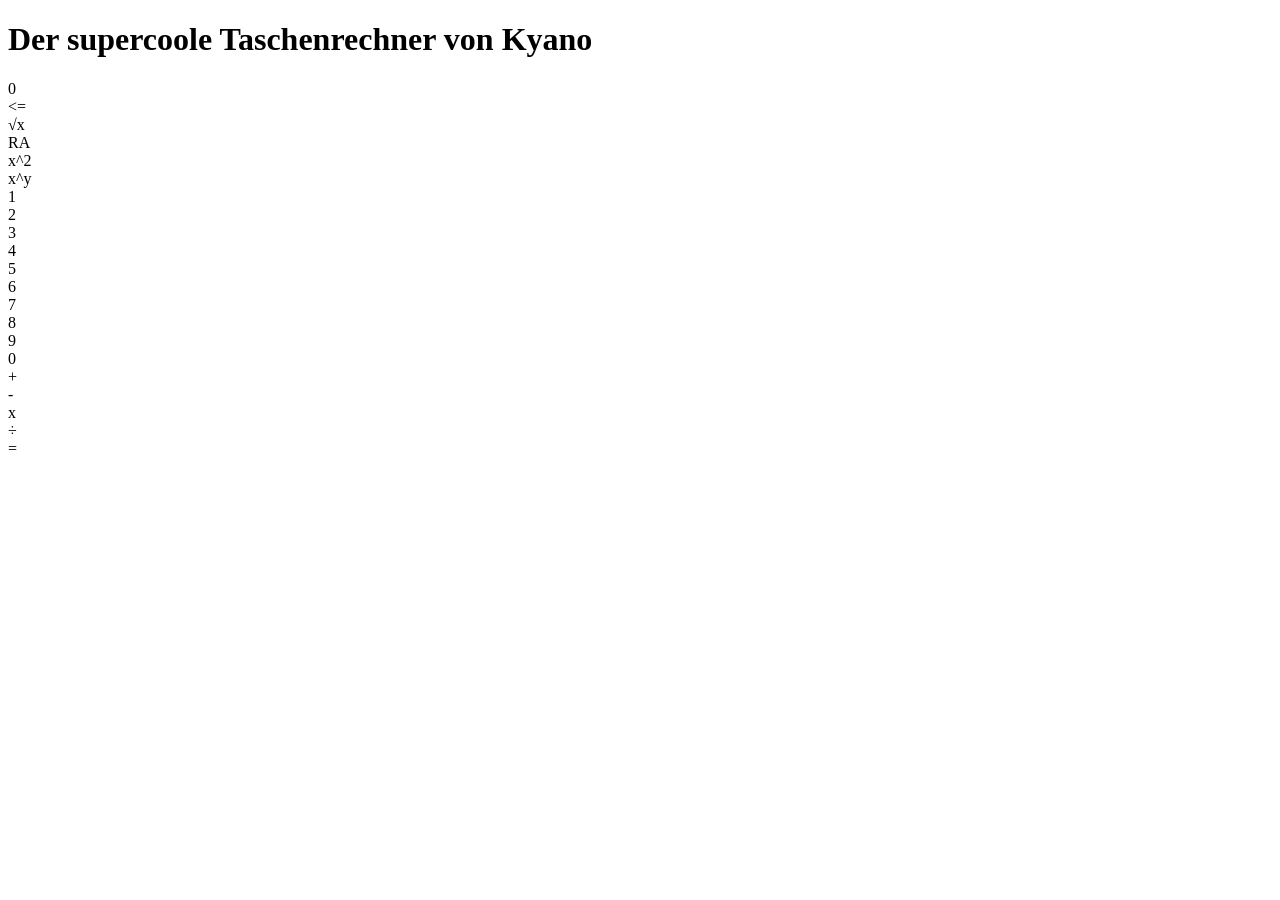
==== index.html @ 5cea0c5d "Fix CSS file reference in index.html" ====
<!doctype html>
<!-- Dokumenttyp als HTML5 deklarieren -->
<html lang="de">
  <!--Sprache auf Deutsch setzen-->
  <head>
    <meta charset="UTF-8" />
    <!--Sonderzeichen korrekt darstellen-->
    <meta name="viewport" content="width=device-width, initial-scale=1.0" />
    <!-- Responsives Design ermöglichen für Geräte -->
    <title>Taschenrechnerprojekt</title>
    <!-- Titel der Webseite -->
    <link rel="stylesheet" href="style.css" />
    <!-- Verknüpfung mit der CSS-Datei für das Design -->
  </head>

  <body>
    <!-- Hauptinhalt der Webseite -->
    <h1>Der supercoole Taschenrechner von Kyano</h1>

    <div class="box">
      <div class="display" id="display">0</div>

      <div class="rechner-unten">
        <div class="Zusatzknöpfe">
          <div class="löschknopf">&lt;=</div>
          <!--&lt weil < wird für tags benutzt-->

          <div class="wurzelknopf">√x</div>
          <div class="resetknopf">RA</div>
          <div class="quadratknopf">x^2</div>
          <div class="potenzknopf">x^y</div>
        </div>

        <div class="zahlen-und-operatoren">
          <div class="zahlenbox">
            <div class="zahlenknöpfe eins">1</div>
            <div class="zahlenknöpfe zwei">2</div>
            <div class="zahlenknöpfe drü">3</div>
            <div class="zahlenknöpfe vier">4</div>
            <div class="zahlenknöpfe füf">5</div>
            <div class="zahlenknöpfe sechs">6</div>
            <div class="zahlenknöpfe sieben">7</div>
            <div class="zahlenknöpfe acht">8</div>
            <div class="zahlenknöpfe nün">9</div>
            <div class="zahlenknöpfe null">0</div>
          </div>

          <div class="rechenoperator">
            <div class="rechenoperatorenknöpfe plus">+</div>
            <div class="rechenoperatorenknöpfe minus">-</div>
            <div class="rechenoperatorenknöpfe mal">x</div>
            <div class="rechenoperatorenknöpfe durch">÷</div>
          </div>
        </div>

        <div class="resultatknopf">=</div>
      </div>
    </div>

    <script src="Funktionen.js"></script>
  </body>
</html>
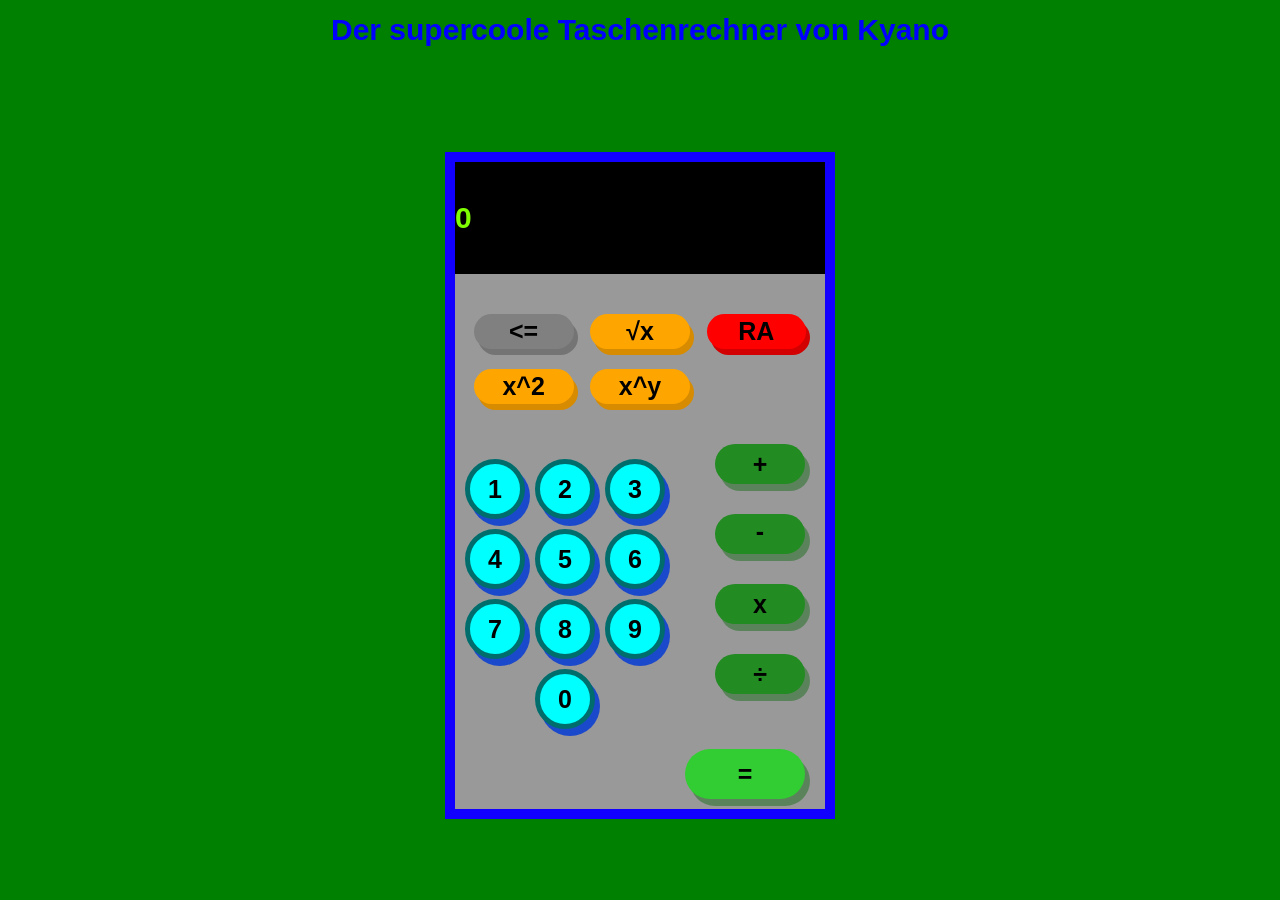
==== commit 48282b40: "Hallo ich bin Kyanooo" ====
--- a/index.html
+++ b/index.html
@@ -1,7 +1,7 @@
 <!doctype html>
 <!-- Dokumenttyp als HTML5 deklarieren -->
 <html lang="de">
-  <!--Sprache auf Deutsch setzen-->
+  <!--Sprache auf Albanisch setzen-->
   <head>
     <meta charset="UTF-8" />
     <!--Sonderzeichen korrekt darstellen-->
--- a/style.css
+++ b/style.css
@@ -0,0 +1,191 @@
+.box,
+.box * {
+  user-select: none; /* Verhindert das Markieren von Text und Elementen in der Box */
+  caret-color: transparent;
+}
+
+body {
+  background-color: green;
+  display: flex;
+  justify-content: center;
+  align-items: center;
+  flex-direction: column;
+  font-size: 25px;
+  font-weight: bold; /* Fettgedruckt */
+  font-family: Arial, Helvetica, sans-serif; /*Schriftart*/
+  cursor: default; /* Standard-Cursor */
+}
+.box {
+  width: 390px; /* Breite der Box */
+  min-height: 500px; /* Mindesthöhe der Box */
+  border: 10px solid rgb(17, 0, 255); /* Darbe + Breite vom Rand */
+  background-color: rgb(153, 153, 153); /* Graue Füllung*/
+  box-sizing: border-box; /* Border wird in Grösse miteinbezogen */
+  padding: 0;
+  display: flex;
+  flex-direction: column;
+  margin-top: 100px;
+}
+.zahlenknöpfe {
+  width: 50px;
+  height: 50px;
+  background-color: aqua;
+  border: 5px solid rgb(0, 109, 109);
+  display: flex;
+  align-items: center;
+  justify-content: center;
+  color: rgb(0, 0, 0);
+  cursor: pointer;
+  border-radius: 50px; /* Runde Knöpfe */
+  box-shadow: 5px 7px 0px rgba(0, 57, 214, 0.822);
+}
+
+.zahlenknöpfe:hover {
+  filter: brightness(0.5);
+  cursor: pointer;
+}
+.display {
+  width: 100%;
+  height: 112px;
+  background-color: #000;
+  color: chartreuse;
+  font-size: larger;
+  display: flex;
+  align-items: center;
+  box-sizing: border-box; /* Padding wird in Grösse miteinbezogen */
+  user-select: none; /* Verhindert das Markieren des Textes im Display */
+  caret-color: transparent; /* Versteckt den Cursor im Display */
+}
+.zahlen-und-operatoren {
+  margin-top: 20px;
+  display: flex;
+  gap: 20px; /* Abstand zwischen Zahlen und Operatoren */
+  align-items: flex-start;
+  width: 100%;
+  flex: 1; /* Zahlen und Operatoren nehmen den verfügbaren Platz ein */
+  margin-top: auto; /* Zahlen und Operatoren werden am unteren Rand der Box ausgerichtet */
+}
+.zahlenbox {
+  display: grid;
+  grid-template-columns: repeat(3, 1fr); /* 3 Spalten mit gleicher Breite */
+  gap: 10px; /* Abstand zwischen den Knöpfen */
+  width: fit-content; /* Breite passt sich dem Inhalt an */
+  margin-top: 35px;
+}
+.null {
+  grid-column: 2; /* Null in der Mitte der unteren Reihe */
+  grid-row: 4; /* Null in der 4. Zeile */
+}
+
+.rechenoperatorenknöpfe {
+  width: 90px;
+  height: 40px;
+  color: #000;
+  background-color: forestgreen;
+  margin-top: 10px;
+  margin-bottom: 10px;
+  border-radius: 50px;
+  box-shadow: 5px 7px 0px rgba(0, 100, 0, 0.404);
+}
+
+.rechenoperatorenknöpfe:hover {
+  filter: brightness(0.5);
+  cursor: pointer;
+}
+.rechenoperator {
+  display: flex;
+  flex-direction: column;
+  gap: 10px;
+  margin-top: 10px;
+  height: 100%;
+  width: 90px;
+  cursor: pointer;
+  margin-left: auto; /* Rechenoperatoren werden am rechten Rand der Box ausgerichtet */
+  margin-right: 10px;
+}
+.rechenoperator > div {
+  /* Alle Rechenoperatorenknöpfe */
+  display: flex;
+  align-items: center;
+  justify-content: center;
+  font-size: 25px;
+  font-weight: bold;
+}
+h1 {
+  margin-top: 5px;
+  margin-bottom: 5px;
+  font-size: larger;
+  color: blue;
+}
+.Zusatzknöpfe {
+  display: flex;
+  flex-wrap: wrap;
+  column-gap: 5%;
+  row-gap: 20px;
+  width: 95%;
+  margin: auto;
+  margin-top: 20px;
+}
+.Zusatzknöpfe > div {
+  display: flex;
+  width: 30%;
+  height: 35px;
+  align-items: center;
+  justify-content: center;
+  border-radius: 250px;
+}
+.Zusatzknöpfe > div:hover {
+  filter: brightness(0.5);
+  cursor: pointer;
+}
+.löschknopf {
+  box-shadow: 4px 6px 0px rgb(116 116 116);
+  background-color: gray;
+}
+.resetknopf {
+  box-shadow: 4px 6px 0px #d20000;
+  background-color: red;
+}
+.quadratknopf {
+  box-shadow: 4px 6px 0px rgb(214 139 0);
+  background-color: orange;
+}
+.potenzknopf {
+  box-shadow: 4px 6px 0px rgb(214 139 0);
+  background-color: orange;
+}
+.wurzelknopf {
+  box-shadow: 4px 6px 0px rgb(214 139 0);
+  background-color: orange;
+}
+.resultatknopf {
+  width: 120px;
+  height: 50px;
+  background-color: limegreen;
+  margin-top: 0;
+  margin-bottom: 5px;
+  align-self: flex-end;
+  margin-right: 10px;
+  display: flex;
+  align-items: center;
+  justify-content: center;
+  border-radius: 50px;
+  box-shadow: 5px 7px 0px rgba(0, 100, 0, 0.404);
+}
+.resultatknopf:hover {
+  filter: brightness(0.9);
+  cursor: pointer;
+}
+.rechner-unten {
+  width: 100%;
+  display: flex;
+  flex-direction: column;
+  gap: 20px;
+  flex: 1;
+  padding: 20px 10px 5px;
+  box-sizing: border-box;
+}
+div.rechenoperatorenknöpfe.minus {
+  height: 35px;
+  padding-bottom: 5px;
+}
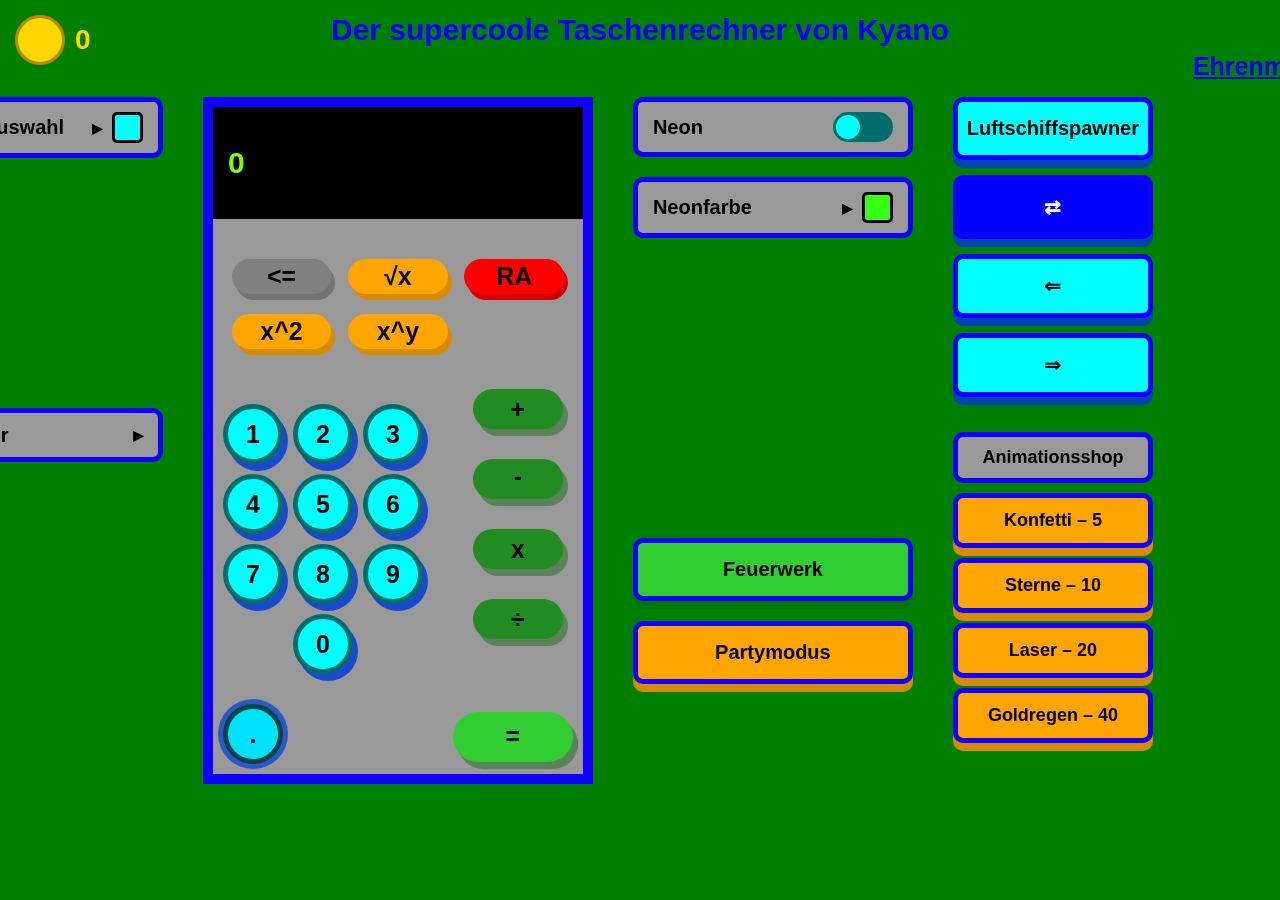
==== commit c9c1bb73: "Add files via upload" ====
--- a/index.html
+++ b/index.html
@@ -1,7 +1,7 @@
 <!doctype html>
 <!-- Dokumenttyp als HTML5 deklarieren -->
 <html lang="de">
-  <!--Sprache auf Albanisch setzen-->
+  <!--Sprache auf Deutsch setzen-->
   <head>
     <meta charset="UTF-8" />
     <!--Sonderzeichen korrekt darstellen-->
@@ -14,47 +14,183 @@
   </head>
 
   <body>
+    <div class="Münzanzeige">
+      <div class="Münze"></div>
+      <span id="Münzzahl">0</span>
+    </div>
     <!-- Hauptinhalt der Webseite -->
     <h1>Der supercoole Taschenrechner von Kyano</h1>
 
-    <div class="box">
-      <div class="display" id="display">0</div>
-
-      <div class="rechner-unten">
-        <div class="Zusatzknöpfe">
-          <div class="löschknopf">&lt;=</div>
-          <!--&lt weil < wird für tags benutzt-->
-
-          <div class="wurzelknopf">√x</div>
-          <div class="resetknopf">RA</div>
-          <div class="quadratknopf">x^2</div>
-          <div class="potenzknopf">x^y</div>
-        </div>
-
-        <div class="zahlen-und-operatoren">
-          <div class="zahlenbox">
-            <div class="zahlenknöpfe eins">1</div>
-            <div class="zahlenknöpfe zwei">2</div>
-            <div class="zahlenknöpfe drü">3</div>
-            <div class="zahlenknöpfe vier">4</div>
-            <div class="zahlenknöpfe füf">5</div>
-            <div class="zahlenknöpfe sechs">6</div>
-            <div class="zahlenknöpfe sieben">7</div>
-            <div class="zahlenknöpfe acht">8</div>
-            <div class="zahlenknöpfe nün">9</div>
-            <div class="zahlenknöpfe null">0</div>
+    <!-- Umgebung: Farbauswahl links, Rechner rechts -->
+    <div class="Umgebung">
+      <div class="Linkespalte">
+        <div class="Farbauswahl" id="Farbauswahl">
+          <div class="Farbauswahlkopf" id="Farbauswahlkopf">
+            <span>Kontrastauswahl</span>
+            <!-- span ist ein Textbehälter ohne eigene Darstellung, nur zum Gruppieren -->
+            <span class="Pfeil" id="Pfeil">▸</span>
+            <span class="Farbkästchen" id="Kopffarbkästchen"></span>
           </div>
 
-          <div class="rechenoperator">
-            <div class="rechenoperatorenknöpfe plus">+</div>
-            <div class="rechenoperatorenknöpfe minus">-</div>
-            <div class="rechenoperatorenknöpfe mal">x</div>
-            <div class="rechenoperatorenknöpfe durch">÷</div>
+          <div class="Farbauswahlliste" id="Farbauswahlliste">
+            <!-- data-schema speichert den Namen des Schemas direkt am Element, damit JS ihn auslesen kann -->
+            <div class="Farboption" data-schema="Standard">
+              <span>Standard</span>
+              <span class="Farbkästchen"></span>
+            </div>
+            <div class="Farboption" data-schema="Krautgarten">
+              <span>Krautgarten</span>
+              <span class="Farbkästchen"></span>
+            </div>
+            <div class="Farboption" data-schema="Herbstlaub">
+              <span>Herbstlaub</span>
+              <span class="Farbkästchen"></span>
+            </div>
+            <div class="Farboption" data-schema="Lorentpalette">
+              <span>Lorentpalette</span>
+              <span class="Farbkästchen"></span>
+            </div>
           </div>
         </div>
 
-        <div class="resultatknopf">=</div>
+        <div class="Umrechner" id="Umrechner">
+          <div class="Umrechnerkopf" id="Umrechnerkopf">
+            <span>Umrechner</span>
+            <span class="Pfeil" id="Umrechnerpfeil">▸</span>
+          </div>
+
+          <div class="Umrechnerliste" id="Umrechnerliste">
+            <!-- data-einheit ist das Kürzel, mit dem JS die Einheit erkennt -->
+            <div class="Einheit" data-einheit="in">Inch</div>
+            <div class="Einheit" data-einheit="cm">Zentimeter</div>
+            <div class="Einheit" data-einheit="ft">Feet</div>
+            <div class="Einheit" data-einheit="m">Meter</div>
+            <div class="Einheit" data-einheit="mi">Mile</div>
+            <div class="Einheit" data-einheit="km">Kilometer</div>
+            <div class="Einheit" data-einheit="oz">Ounce</div>
+            <div class="Einheit" data-einheit="g">Gramm</div>
+            <div class="Einheit" data-einheit="lb">Pound</div>
+            <div class="Einheit" data-einheit="kg">Kilogramm</div>
+            <div class="Umrechnenknopf" id="Umrechnenknopf">→</div>
+          </div>
+        </div>
       </div>
+
+      <div class="Box">
+        <div class="Display" id="Display">0</div>
+
+        <div class="Rechner-Zentrum">
+          <div class="Zusatzknöpfe">
+            <div class="Löschknopf">&lt;=</div>
+            <!--&lt weil < wird für tags benutzt-->
+
+            <div class="Wurzelknopf">√x</div>
+            <div class="Resetknopf">RA</div>
+            <div class="Quadratknopf">x^2</div>
+            <div class="Potenzknopf">x^y</div>
+          </div>
+
+          <div class="Zahlen-und-Operatoren">
+            <div class="Zahlenbox">
+              <div class="Zahlenknöpfe">1</div>
+              <div class="Zahlenknöpfe">2</div>
+              <div class="Zahlenknöpfe">3</div>
+              <div class="Zahlenknöpfe">4</div>
+              <div class="Zahlenknöpfe">5</div>
+              <div class="Zahlenknöpfe">6</div>
+              <div class="Zahlenknöpfe">7</div>
+              <div class="Zahlenknöpfe">8</div>
+              <div class="Zahlenknöpfe">9</div>
+              <div class="Zahlenknöpfe null">0</div>
+            </div>
+
+            <div class="Rechenoperator">
+              <div class="Rechenoperatorenknöpfe plus">+</div>
+              <div class="Rechenoperatorenknöpfe minus">-</div>
+              <div class="Rechenoperatorenknöpfe mal">x</div>
+              <div class="Rechenoperatorenknöpfe durch">÷</div>
+            </div>
+          </div>
+        </div>
+
+        <div class="Rechner-unten">
+          <div class="Kommaknopf">.</div>
+          <div class="Resultatknopf">=</div>
+        </div>
+      </div>
+
+      <div class="Neonbereich">
+        <div class="Neonzeile">
+          <span>Neon</span>
+          <!-- label verbindet Text und Eingabefeld; ein Klick darauf schaltet die Checkbox -->
+          <label class="Schieberegler">
+            <!-- checkbox = Ankreuzfeld mit zwei Zuständen, hier unsichtbar und durch CSS ersetzt -->
+            <input type="checkbox" id="Neonschalter" />
+            <span class="Schiene"></span>
+          </label>
+        </div>
+
+        <div class="Neonauswahl" id="Neonauswahl">
+          <div class="Neonauswahlkopf" id="Neonauswahlkopf">
+            <span>Neonfarbe</span>
+            <span class="Pfeil" id="Neonpfeil">▸</span>
+            <span class="Farbkästchen" id="Neonkopffarbkästchen"></span>
+          </div>
+
+          <div class="Neonauswahlliste" id="Neonauswahlliste">
+            <div class="Neonoption" data-neonfarbe="Grün">
+              <span>Grün</span>
+              <span class="Farbkästchen"></span>
+            </div>
+            <div class="Neonoption" data-neonfarbe="Hellblau">
+              <span>Hellblau</span>
+              <span class="Farbkästchen"></span>
+            </div>
+            <div class="Neonoption" data-neonfarbe="Dunkelblau">
+              <span>Dunkelblau</span>
+              <span class="Farbkästchen"></span>
+            </div>
+            <div class="Neonoption" data-neonfarbe="Orange">
+              <span>Orange</span>
+              <span class="Farbkästchen"></span>
+            </div>
+            <div class="Neonoption" data-neonfarbe="Rot">
+              <span>Rot</span>
+              <span class="Farbkästchen"></span>
+            </div>
+          </div>
+        </div>
+        <div class="Feuerwerkknopf" id="Feuerwerkknopf">Feuerwerk</div>
+        <div class="Partyknopf" id="Partyknopf">Partymodus</div>
+      </div>
+
+      <div class="Luftschiffbereich">
+        <div class="Luftschiffknopf" id="Luftschiffknopf">
+          Luftschiffspawner
+        </div>
+        <!-- data-richtung legt fest, wohin das Luftschiff fliegt -->
+        <div class="Richtungsknopf Aktiv" data-richtung="zufall">⇄</div>
+        <div class="Richtungsknopf" data-richtung="links">⇐</div>
+        <div class="Richtungsknopf" data-richtung="rechts">⇒</div>
+
+        <div class="Shop">
+          <div class="Shopkopf">Animationsshop</div>
+          <!-- data-preis ist der Preis in Münzen -->
+          <div class="Shopeintrag" data-animation="Konfetti" data-preis="5">
+            Konfetti – 5
+          </div>
+          <div class="Shopeintrag" data-animation="Sterne" data-preis="10">
+            Sterne – 10
+          </div>
+          <div class="Shopeintrag" data-animation="Laser" data-preis="20">
+            Laser – 20
+          </div>
+          <div class="Shopeintrag" data-animation="Goldregen" data-preis="40">
+            Goldregen – 40
+          </div>
+        </div>
+      </div>
+      <div><a href="Ehrenmeldungen.html">Ehrenmeldungen</a></div>
     </div>
 
     <script src="Funktionen.js"></script>
--- a/style.css
+++ b/style.css
@@ -1,71 +1,158 @@
-.box,
-.box * {
+/* :root ist das oberste Element der Seite; hier definierte Variablen gelten überall */
+:root {
+  --Hintergrund: green;
+  --Boxrahmen: rgb(17, 0, 255);
+  --Boxfüllung: rgb(153, 153, 153);
+  --Zahlenknopf: aqua;
+  --Zahlenknopfrahmen: rgb(0, 109, 109);
+  --Zahlenknopfschatten: rgba(0, 57, 214, 0.822);
+  --Operatorknopf: forestgreen;
+  --Operatorknopfschatten: rgba(0, 100, 0, 0.404);
+  --Displayhintergrund: #000;
+  --Displayschrift: chartreuse;
+  --Titelschrift: blue;
+  --Knopfschrift: rgb(0, 0, 0);
+  --Löschknopf: gray;
+  --Löschknopfschatten: rgb(116 116 116);
+  --Resetknopf: red;
+  --Resetknopfschatten: #d20000;
+  --Zusatzknopf: orange;
+  --Zusatzknopfschatten: rgb(214 139 0);
+  --Resultatknopf: limegreen;
+  --Kommaknopf: rgb(0, 225, 255);
+  --Kommaknopfrahmen: rgb(0, 70, 70);
+  --Kommaknopfschatten: rgba(0, 59, 223, 0.705);
+  --Schiene: rgb(0, 109, 109);
+}
+
+/* [data-farbschema="Krautgarten"] greift, sobald das body-Element dieses Attribut trägt; die Variablen überschreiben dann die aus :root */
+body[data-farbschema="Krautgarten"] {
+  --Hintergrund: #967d69;
+  --Boxrahmen: #a8d4ad;
+  --Boxfüllung: #92b9bd;
+  --Zahlenknopf: #f2f79e;
+  --Zahlenknopfrahmen: #a8d4ad;
+  --Zahlenknopfschatten: #967d69;
+  --Operatorknopf: #e8ec67;
+  --Operatorknopfschatten: #967d69;
+  --Resultatknopf: #e8ec67;
+  --Kommaknopf: #f2f79e;
+  --Kommaknopfrahmen: #a8d4ad;
+  --Kommaknopfschatten: #967d69;
+  --Titelschrift: #f2f79e;
+  --Löschknopf: #967d69;
+  --Löschknopfschatten: #967d69;
+  --Resetknopf: #967d69;
+  --Resetknopfschatten: #967d69;
+  --Zusatzknopf: #a8d4ad;
+  --Zusatzknopfschatten: #967d69;
+  --Schiene: #a8d4ad;
+}
+
+body[data-farbschema="Herbstlaub"] {
+  --Hintergrund: #313715;
+  --Boxrahmen: #d16014;
+  --Boxfüllung: #939f5c;
+  --Zahlenknopf: #e2f9b8;
+  --Zahlenknopfrahmen: #939f5c;
+  --Zahlenknopfschatten: #313715;
+  --Operatorknopf: #bbce8a;
+  --Operatorknopfschatten: #313715;
+  --Resultatknopf: #bbce8a;
+  --Kommaknopf: #e2f9b8;
+  --Kommaknopfrahmen: #939f5c;
+  --Kommaknopfschatten: #313715;
+  --Titelschrift: #e2f9b8;
+  --Löschknopf: #313715;
+  --Löschknopfschatten: #313715;
+  --Resetknopf: #d16014;
+  --Resetknopfschatten: #313715;
+  --Zusatzknopf: #bbce8a;
+  --Zusatzknopfschatten: #313715;
+  --Schiene: #313715;
+}
+
+body[data-farbschema="Lorentpalette"] {
+  --Hintergrund: #7161ef;
+  --Boxrahmen: #957fef;
+  --Boxfüllung: #b79ced;
+  --Zahlenknopf: #efd9ce;
+  --Zahlenknopfrahmen: #957fef;
+  --Zahlenknopfschatten: #7161ef;
+  --Operatorknopf: #dec0f1;
+  --Operatorknopfschatten: #7161ef;
+  --Resultatknopf: #dec0f1;
+  --Kommaknopf: #efd9ce;
+  --Kommaknopfrahmen: #957fef;
+  --Kommaknopfschatten: #7161ef;
+  --Titelschrift: #efd9ce;
+  --Löschknopf: #939f5c;
+  --Löschknopfschatten: #313715;
+  --Resetknopf: #d16014;
+  --Resetknopfschatten: #313715;
+  --Zusatzknopf: #bbce8a;
+  --Zusatzknopfschatten: #313715;
+  --Schiene: #957fef;
+}
+
+.Box,
+.Box * {
   user-select: none; /* Verhindert das Markieren von Text und Elementen in der Box */
   caret-color: transparent;
 }
 
 body {
-  background-color: green;
+  background-color: var(--Hintergrund);
   display: flex;
   justify-content: center;
   align-items: center;
   flex-direction: column;
   font-size: 25px;
   font-weight: bold; /* Fettgedruckt */
-  font-family: Arial, Helvetica, sans-serif; /*Schriftart*/
+  font-family: Arial, Helvetica, sans-serif; /* Schriftart */
   cursor: default; /* Standard-Cursor */
 }
-.box {
+.Box {
   width: 390px; /* Breite der Box */
   min-height: 500px; /* Mindesthöhe der Box */
-  border: 10px solid rgb(17, 0, 255); /* Darbe + Breite vom Rand */
-  background-color: rgb(153, 153, 153); /* Graue Füllung*/
+  border: 10px solid var(--Boxrahmen); /* Farbe + Breite vom Rand */
+  background-color: var(--Boxfüllung); /* Füllung */
   box-sizing: border-box; /* Border wird in Grösse miteinbezogen */
-  padding: 0;
   display: flex;
   flex-direction: column;
-  margin-top: 100px;
-}
-.zahlenknöpfe {
+  margin-top: 45px;
+}
+.Zahlenknöpfe {
   width: 50px;
   height: 50px;
-  background-color: aqua;
-  border: 5px solid rgb(0, 109, 109);
-  display: flex;
-  align-items: center;
-  justify-content: center;
-  color: rgb(0, 0, 0);
-  cursor: pointer;
+  background-color: var(--Zahlenknopf);
+  border: 5px solid var(--Zahlenknopfrahmen);
+  display: flex;
+  align-items: center;
+  justify-content: center;
+  color: var(--Knopfschrift);
   border-radius: 50px; /* Runde Knöpfe */
-  box-shadow: 5px 7px 0px rgba(0, 57, 214, 0.822);
-}
-
-.zahlenknöpfe:hover {
-  filter: brightness(0.5);
-  cursor: pointer;
-}
-.display {
-  width: 100%;
+  box-shadow: 5px 7px 0px var(--Zahlenknopfschatten);
+}
+
+.Display {
   height: 112px;
-  background-color: #000;
-  color: chartreuse;
+  padding: 15px;
+  background-color: var(--Displayhintergrund);
+  color: var(--Displayschrift);
   font-size: larger;
   display: flex;
   align-items: center;
   box-sizing: border-box; /* Padding wird in Grösse miteinbezogen */
-  user-select: none; /* Verhindert das Markieren des Textes im Display */
-  caret-color: transparent; /* Versteckt den Cursor im Display */
-}
-.zahlen-und-operatoren {
-  margin-top: 20px;
+}
+.Zahlen-und-Operatoren {
   display: flex;
   gap: 20px; /* Abstand zwischen Zahlen und Operatoren */
   align-items: flex-start;
-  width: 100%;
   flex: 1; /* Zahlen und Operatoren nehmen den verfügbaren Platz ein */
   margin-top: auto; /* Zahlen und Operatoren werden am unteren Rand der Box ausgerichtet */
 }
-.zahlenbox {
+.Zahlenbox {
   display: grid;
   grid-template-columns: repeat(3, 1fr); /* 3 Spalten mit gleicher Breite */
   gap: 10px; /* Abstand zwischen den Knöpfen */
@@ -77,45 +164,37 @@
   grid-row: 4; /* Null in der 4. Zeile */
 }
 
-.rechenoperatorenknöpfe {
+.Rechenoperatorenknöpfe {
   width: 90px;
   height: 40px;
-  color: #000;
-  background-color: forestgreen;
+  color: var(--Knopfschrift);
+  background-color: var(--Operatorknopf);
   margin-top: 10px;
   margin-bottom: 10px;
   border-radius: 50px;
-  box-shadow: 5px 7px 0px rgba(0, 100, 0, 0.404);
-}
-
-.rechenoperatorenknöpfe:hover {
-  filter: brightness(0.5);
-  cursor: pointer;
-}
-.rechenoperator {
+  box-shadow: 5px 7px 0px var(--Operatorknopfschatten);
+  display: flex;
+  align-items: center;
+  justify-content: center;
+}
+
+.Rechenoperator {
   display: flex;
   flex-direction: column;
   gap: 10px;
   margin-top: 10px;
   height: 100%;
   width: 90px;
-  cursor: pointer;
   margin-left: auto; /* Rechenoperatoren werden am rechten Rand der Box ausgerichtet */
   margin-right: 10px;
 }
-.rechenoperator > div {
-  /* Alle Rechenoperatorenknöpfe */
-  display: flex;
-  align-items: center;
-  justify-content: center;
-  font-size: 25px;
-  font-weight: bold;
-}
+
 h1 {
   margin-top: 5px;
   margin-bottom: 5px;
   font-size: larger;
-  color: blue;
+  color: var(--Titelschrift);
+  user-select: none;
 }
 .Zusatzknöpfe {
   display: flex;
@@ -133,51 +212,55 @@
   align-items: center;
   justify-content: center;
   border-radius: 250px;
-}
-.Zusatzknöpfe > div:hover {
-  filter: brightness(0.5);
-  cursor: pointer;
-}
-.löschknopf {
-  box-shadow: 4px 6px 0px rgb(116 116 116);
-  background-color: gray;
-}
-.resetknopf {
-  box-shadow: 4px 6px 0px #d20000;
-  background-color: red;
-}
-.quadratknopf {
-  box-shadow: 4px 6px 0px rgb(214 139 0);
-  background-color: orange;
-}
-.potenzknopf {
-  box-shadow: 4px 6px 0px rgb(214 139 0);
-  background-color: orange;
-}
-.wurzelknopf {
-  box-shadow: 4px 6px 0px rgb(214 139 0);
-  background-color: orange;
-}
-.resultatknopf {
+  box-sizing: border-box;
+}
+
+.Löschknopf {
+  box-shadow: 4px 6px 0px var(--Löschknopfschatten);
+  background-color: var(--Löschknopf);
+}
+.Resetknopf {
+  box-shadow: 4px 6px 0px var(--Resetknopfschatten);
+  background-color: var(--Resetknopf);
+}
+
+.Quadratknopf,
+.Potenzknopf,
+.Wurzelknopf {
+  box-shadow: 4px 6px 0px var(--Zusatzknopfschatten);
+  background-color: var(--Zusatzknopf);
+}
+
+.Resultatknopf {
   width: 120px;
   height: 50px;
-  background-color: limegreen;
-  margin-top: 0;
+  background-color: var(--Resultatknopf);
   margin-bottom: 5px;
-  align-self: flex-end;
+  margin-left: auto; /* schiebt den Gleichknopf an den rechten Rand */
   margin-right: 10px;
   display: flex;
   align-items: center;
   justify-content: center;
   border-radius: 50px;
-  box-shadow: 5px 7px 0px rgba(0, 100, 0, 0.404);
-}
-.resultatknopf:hover {
-  filter: brightness(0.9);
-  cursor: pointer;
-}
-.rechner-unten {
-  width: 100%;
+  box-shadow: 5px 7px 0px var(--Operatorknopfschatten);
+}
+
+.Kommaknopf {
+  width: 50px;
+  height: 50px;
+  margin-bottom: 10px;
+  margin-left: 10px;
+  background-color: var(--Kommaknopf);
+  border: 5px solid var(--Kommaknopfrahmen);
+  display: flex;
+  align-items: center;
+  justify-content: center;
+  color: var(--Knopfschrift);
+  border-radius: 50px; /* Runde Knöpfe */
+  box-shadow: 0 0 0 5px var(--Kommaknopfschatten);
+}
+
+.Rechner-Zentrum {
   display: flex;
   flex-direction: column;
   gap: 20px;
@@ -185,7 +268,659 @@
   padding: 20px 10px 5px;
   box-sizing: border-box;
 }
-div.rechenoperatorenknöpfe.minus {
+
+.Rechner-unten {
+  margin-top: 25px;
+  display: flex;
+  align-items: center; /* Kommaknopf und Gleichknopf auf gleicher Höhe */
+}
+
+.minus {
   height: 35px;
   padding-bottom: 5px;
 }
+
+/* Hover-Verhalten für alle Knöpfe gemeinsam */
+.Zahlenknöpfe:hover,
+.Rechenoperatorenknöpfe:hover,
+.Zusatzknöpfe > div:hover,
+.Kommaknopf:hover,
+.Resultatknopf:hover {
+  filter: brightness(0.5); /* dunkelt den Knopf ab */
+  cursor: pointer;
+}
+
+.Umgebung {
+  display: flex;
+  align-items: flex-start; /* Dropdown oben ausrichten statt mittig */
+  gap: 40px; /* Abstand zwischen Dropdown und Rechner */
+  user-select: none;
+}
+
+.Farbauswahl {
+  width: 280px;
+  position: relative; /* macht dieses Element zum Bezugspunkt für die Liste darunter */
+  font-size: 20px;
+  user-select: none;
+}
+
+.Farbauswahlkopf {
+  display: flex;
+  align-items: center;
+  gap: 10px;
+  padding: 10px 15px;
+  background-color: var(--Boxfüllung);
+  border: 5px solid var(--Boxrahmen);
+  border-radius: 10px;
+  cursor: pointer;
+}
+
+.Pfeil {
+  margin-left: auto; /* schiebt den Pfeil nach rechts, Farbkästchen folgt dahinter */
+}
+
+.Farbkästchen {
+  width: 25px;
+  height: 25px;
+  border: 3px solid var(--Knopfschrift);
+  border-radius: 5px;
+}
+
+.Farbauswahlliste {
+  position: absolute; /* löst die Liste aus dem Textfluss, sie legt sich über den Inhalt darunter */
+  top: 100%; /* beginnt genau unterhalb des Kopfes */
+  width: 100%;
+  margin-top: -5px;
+  background-color: var(--Boxfüllung);
+  border: 5px solid var(--Boxrahmen);
+  border-radius: 10px;
+  box-sizing: border-box;
+  display: none; /* Liste ist zunächst unsichtbar, JS blendet sie ein */
+}
+
+.Farbauswahlliste.Offen {
+  display: block; /* zweite Klasse, die JS zusätzlich setzt, um die Liste zu zeigen */
+}
+
+.Farboption {
+  display: flex;
+  align-items: center;
+  gap: 10px;
+  padding: 10px 15px;
+  cursor: pointer;
+}
+
+.Farboption .Farbkästchen {
+  margin-left: auto;
+}
+
+.Farboption:hover {
+  filter: brightness(0.9);
+}
+
+.Farboption.Aktiv {
+  background-color: blue; /* markiert das gerade gewählte Schema */
+  color: white;
+}
+
+.Neonbereich {
+  margin-top: 45px; /* gleiche Höhe wie der Rechner */
+  width: 280px;
+  font-size: 20px;
+  user-select: none;
+}
+
+.Neonzeile {
+  display: flex;
+  align-items: center;
+  gap: 10px;
+  padding: 10px 15px;
+  background-color: var(--Boxfüllung);
+  border: 5px solid var(--Boxrahmen);
+  border-radius: 10px;
+}
+
+.Schieberegler {
+  margin-left: auto;
+  width: 60px;
+  height: 30px;
+  position: relative;
+  cursor: pointer;
+}
+
+.Schieberegler input {
+  display: none; /* die Checkbox selbst wird ausgeblendet, sichtbar ist nur die Schiene */
+}
+
+.Schiene {
+  position: absolute;
+  top: 0;
+  left: 0;
+  width: 100%;
+  height: 100%;
+  background-color: var(--Schiene);
+  border-radius: 30px;
+  transition: background-color 0.2s; /* transition lässt die Farbe weich wechseln statt zu springen, hier über 0.2 Sekunden */
+}
+
+/* ::before erzeugt ein zusätzliches Element im Inneren, hier der runde Knopf auf der Schiene */
+.Schiene::before {
+  content: ""; /* content ist Pflicht, damit ::before überhaupt erscheint; leer, weil nur die Form zählt */
+  position: absolute;
+  top: 3px;
+  left: 3px;
+  width: 24px;
+  height: 24px;
+  background-color: var(--Zahlenknopf);
+  border-radius: 50%;
+  transition: left 0.2s;
+}
+
+/* :checked greift, wenn die Checkbox angekreuzt ist; das + wählt das direkt folgende Geschwisterelement */
+.Schieberegler input:checked + .Schiene {
+  background-color: var(--Resultatknopf);
+}
+
+.Schieberegler input:checked + .Schiene::before {
+  left: 33px; /* schiebt den Knopf nach rechts */
+}
+
+.Neonauswahl {
+  margin-top: 20px; /* Abstand zur Neonzeile darüber */
+  position: relative;
+}
+
+.Neonauswahlkopf {
+  display: flex;
+  align-items: center;
+  gap: 10px;
+  padding: 10px 15px;
+  background-color: var(--Boxfüllung);
+  border: 5px solid var(--Boxrahmen);
+  border-radius: 10px;
+  cursor: pointer;
+}
+
+.Neonauswahlliste {
+  position: absolute;
+  top: 100%;
+  width: 100%;
+  margin-top: -5px;
+  background-color: var(--Boxfüllung);
+  border: 5px solid var(--Boxrahmen);
+  border-radius: 10px;
+  box-sizing: border-box;
+  display: none;
+}
+
+.Neonauswahlliste.Offen {
+  display: block;
+}
+
+.Neonoption {
+  display: flex;
+  align-items: center;
+  gap: 10px;
+  padding: 10px 15px;
+  cursor: pointer;
+}
+
+.Neonoption .Farbkästchen {
+  margin-left: auto;
+}
+
+.Neonoption:hover {
+  filter: brightness(0.9);
+}
+
+.Neonoption.Aktiv {
+  background-color: blue;
+  color: white;
+}
+
+/* [data-neon="true"] greift, sobald der Schalter an ist */
+body[data-neon="true"] .Zahlenknöpfe,
+body[data-neon="true"] .Rechenoperatorenknöpfe,
+body[data-neon="true"] .Zusatzknöpfe > div,
+body[data-neon="true"] .Kommaknopf,
+body[data-neon="true"] .Resultatknopf {
+  border: 3px solid var(--Neonfarbe); /* nur der Rand, der Schlagschatten der Knöpfe bleibt erhalten */
+}
+
+body[data-neon="true"] .Box {
+  border-color: var(--Neonfarbe);
+  box-shadow:
+    0 0 25px 5px var(--Neonfarbe),
+    inset 0 0 25px 5px var(--Neonfarbe); /* inset legt den Schatten nach innen statt nach aussen */
+}
+
+body[data-neon="true"] .Display {
+  box-shadow: inset 0 0 20px 3px var(--Neonfarbe);
+}
+
+body[data-neon="true"] .Farbauswahlkopf,
+body[data-neon="true"] .Farbauswahlliste,
+body[data-neon="true"] .Neonzeile,
+body[data-neon="true"] .Neonauswahlkopf,
+body[data-neon="true"] .Neonauswahlliste {
+  border-color: var(--Neonfarbe);
+  box-shadow: 0 0 15px 3px var(--Neonfarbe);
+}
+
+.Feuerwerkknopf {
+  margin-top: 300px;
+  padding: 15px;
+  background-color: var(--Resultatknopf);
+  color: var(--Knopfschrift);
+  border: 5px solid var(--Boxrahmen);
+  border-radius: 10px;
+  display: flex;
+  align-items: center;
+  justify-content: center;
+  cursor: pointer;
+  box-shadow: 0 8px 0 var(--Operatorknopfschatten); /* Schatten unten erzeugt die Tiefe des 3D-Knopfs */
+}
+
+.Feuerwerkknopf:hover {
+  filter: brightness(0.9);
+}
+
+/* :active greift, solange die Maustaste gedrückt ist */
+.Feuerwerkknopf:active {
+  transform: translateY(
+    6px
+  ); /* translateY verschiebt das Element senkrecht, hier 6px nach unten */
+  box-shadow: 0 2px 0 var(--Operatorknopfschatten); /* flacherer Schatten, der Knopf wirkt eingedrückt */
+}
+
+.Funke {
+  position: fixed; /* fixed positioniert am Fenster, nicht am Dokument, damit Scrollen nichts verschiebt */
+  width: 8px;
+  height: 8px;
+  border-radius: 50%;
+  pointer-events: none; /* Klicks gehen durch den Funken hindurch, er blockiert nichts */
+  z-index: 1000; /* z-index bestimmt die Stapelreihenfolge; hoher Wert = liegt über allem anderen */
+  animation: Funkenflug 1s ease-out forwards; /* animation spielt die unten definierte Bewegung ab: 1 Sekunde, zum Schluss abbremsend, Endzustand bleibt erhalten */
+}
+
+/* @keyframes beschreibt den Ablauf einer Animation von Anfang bis Ende */
+@keyframes Funkenflug {
+  from {
+    transform: translate(0, 0) scale(1); /* translate verschiebt waagrecht und senkrecht, scale ändert die Grösse */
+    opacity: 1; /* opacity ist die Sichtbarkeit: 1 voll sichtbar, 0 unsichtbar */
+  }
+  to {
+    transform: translate(var(--Flugx), var(--Flugy)) scale(0.3);
+    opacity: 0;
+  }
+}
+
+.Partyknopf {
+  margin-top: 20px;
+  padding: 15px;
+  background-color: var(--Zusatzknopf);
+  color: var(--Knopfschrift);
+  border: 5px solid var(--Boxrahmen);
+  border-radius: 10px;
+  display: flex;
+  align-items: center;
+  justify-content: center;
+  cursor: pointer;
+  box-shadow: 0 8px 0 var(--Zusatzknopfschatten);
+}
+
+.Partyknopf:hover {
+  filter: brightness(0.9);
+}
+
+.Partyknopf:active {
+  transform: translateY(6px);
+  box-shadow: 0 2px 0 var(--Zusatzknopfschatten);
+}
+
+/* Aktiv wird von JS gesetzt, solange der Partymodus läuft */
+.Partyknopf.Aktiv {
+  background-color: var(--Resetknopf);
+}
+
+.Umrechner {
+  margin-top: 250px;
+  width: 280px;
+  font-size: 20px;
+  position: relative;
+}
+
+.Umrechnerkopf {
+  display: flex;
+  align-items: center;
+  gap: 10px;
+  padding: 10px 15px;
+  background-color: var(--Boxfüllung);
+  border: 5px solid var(--Boxrahmen);
+  border-radius: 10px;
+  cursor: pointer;
+}
+
+.Umrechnerliste {
+  position: absolute;
+  top: 100%;
+  width: 100%;
+  margin-top: -5px;
+  padding: 10px;
+  background-color: var(--Boxfüllung);
+  border: 5px solid var(--Boxrahmen);
+  border-radius: 10px;
+  box-sizing: border-box;
+  display: none;
+  grid-template-columns: repeat(2, 1fr); /* zwei Spalten nebeneinander */
+  gap: 8px;
+}
+
+.Umrechnerliste.Offen {
+  display: grid;
+}
+
+.Einheit,
+.Umrechnenknopf {
+  padding: 8px;
+  font-size: 16px;
+  background-color: var(--Zahlenknopf);
+  color: var(--Knopfschrift);
+  border: 3px solid var(--Zahlenknopfrahmen);
+  border-radius: 10px;
+  display: flex;
+  align-items: center;
+  justify-content: center;
+  cursor: pointer;
+}
+
+.Einheit:hover,
+.Umrechnenknopf:hover {
+  filter: brightness(0.9);
+}
+
+/* Gewählt markiert die aktuell angeklickte Einheit */
+.Einheit.Gewählt {
+  background-color: blue;
+  color: white;
+}
+
+.Umrechnenknopf {
+  grid-column: span 2; /* span 2 lässt das Element über beide Spalten laufen */
+  background-color: var(--Resultatknopf);
+}
+
+.Linkespalte {
+  display: flex;
+  flex-direction: column; /* Farbauswahl und Umrechner untereinander */
+  margin-top: 45px; /* gleiche Höhe wie der Rechner */
+}
+
+.Luftschiffbereich {
+  margin-top: 45px; /* gleiche Höhe wie der Rechner */
+  width: 200px;
+  font-size: 20px;
+  display: flex;
+  flex-direction: column;
+  gap: 15px;
+  user-select: none;
+}
+
+.Luftschiffknopf,
+.Richtungsknopf {
+  padding: 15px;
+  background-color: var(--Zahlenknopf);
+  color: var(--Knopfschrift);
+  border: 5px solid var(--Boxrahmen);
+  border-radius: 10px;
+  display: flex;
+  align-items: center;
+  justify-content: center;
+  cursor: pointer;
+  box-shadow: 0 8px 0 var(--Zahlenknopfschatten);
+}
+
+.Luftschiffknopf:hover,
+.Richtungsknopf:hover {
+  filter: brightness(0.9);
+}
+
+.Luftschiffknopf:active,
+.Richtungsknopf:active {
+  transform: translateY(6px);
+  box-shadow: 0 2px 0 var(--Zahlenknopfschatten);
+}
+
+/* Aktiv markiert die gewählte Flugrichtung */
+.Richtungsknopf.Aktiv {
+  background-color: blue;
+  color: white;
+}
+
+.Luftschiff {
+  position: fixed;
+  top: 20%;
+  width: 180px;
+  height: 70px;
+  pointer-events: none;
+  z-index: 1000;
+}
+
+.Hülle {
+  position: absolute;
+  width: 180px;
+  height: 60px;
+  background-color: var(--Schifffarbe);
+  border-radius: 50%; /* macht aus dem Rechteck eine Ellipse */
+  border: 3px solid rgba(0, 0, 0, 0.3);
+  box-sizing: border-box;
+}
+
+.Gondel {
+  position: absolute;
+  top: 52px;
+  left: 70px;
+  width: 40px;
+  height: 18px;
+  background-color: #444;
+  border-radius: 6px;
+}
+
+.Heckflosse {
+  position: absolute;
+  top: 12px;
+  left: -8px;
+  width: 30px;
+  height: 36px;
+  background-color: var(--Schifffarbe);
+  border: 3px solid rgba(0, 0, 0, 0.3);
+  border-radius: 4px 20px 20px 4px; /* vier Werte: links oben, rechts oben, rechts unten, links unten */
+  box-sizing: border-box;
+}
+
+/* Flug von links nach rechts über den ganzen Bildschirm */
+@keyframes Flugrechts {
+  from {
+    left: -150px;
+    transform: scaleX(
+      1
+    ); /* scaleX spiegelt waagrecht: 1 normal, -1 gespiegelt */
+  }
+  to {
+    left: 100%;
+    transform: scaleX(1);
+  }
+}
+
+@keyframes Fluglinks {
+  from {
+    left: 100%;
+    transform: scaleX(-1);
+  }
+  to {
+    left: -150px;
+    transform: scaleX(-1);
+  }
+}
+
+.Münzanzeige {
+  position: fixed;
+  top: 15px;
+  left: 15px;
+  display: flex;
+  align-items: center;
+  gap: 10px;
+  font-size: 28px;
+  color: #ffd700;
+  z-index: 1001;
+  user-select: none;
+}
+
+.Münze {
+  width: 50px;
+  height: 50px;
+  border-radius: 50%;
+  background-color: #ffd700;
+  border: 3px solid #b8860b;
+  box-sizing: border-box;
+}
+
+.Shop {
+  margin-top: 20px; 
+  width: 100%;
+  font-size: 18px;
+  display: flex;
+  flex-direction: column;
+  gap: 10px;
+  user-select: none;
+}
+
+.Shopkopf {
+  padding: 10px;
+  background-color: var(--Boxfüllung);
+  color: var(--Knopfschrift);
+  border: 5px solid var(--Boxrahmen);
+  border-radius: 10px;
+  text-align: center;
+}
+
+.Shopeintrag {
+  padding: 12px;
+  background-color: var(--Zusatzknopf);
+  color: var(--Knopfschrift);
+  border: 5px solid var(--Boxrahmen);
+  border-radius: 10px;
+  display: flex;
+  align-items: center;
+  justify-content: center;
+  cursor: pointer;
+  box-shadow: 0 8px 0 var(--Zusatzknopfschatten);
+}
+
+.Shopeintrag:hover {
+  filter: brightness(0.9);
+}
+
+.Shopeintrag:active {
+  transform: translateY(6px);
+  box-shadow: 0 2px 0 var(--Zusatzknopfschatten);
+}
+
+/* Gekauft markiert freigeschaltete Animationen */
+.Shopeintrag.Gekauft {
+  background-color: var(--Resultatknopf);
+}
+
+.Konfetti,
+.Stern,
+.Laser,
+.Goldstück {
+  position: fixed;
+  pointer-events: none;
+  z-index: 1000;
+}
+
+.Konfetti {
+  width: 12px;
+  height: 20px;
+  animation: Konfettifall 3s linear forwards;
+}
+
+@keyframes Konfettifall {
+  from {
+    transform: translateY(0) rotate(0deg); /* rotate dreht das Element um den angegebenen Winkel */
+    opacity: 1;
+  }
+  to {
+    transform: translateY(105vh) rotate(var(--Drehung)); /* vh ist ein Prozent der Fensterhöhe, 105vh also knapp unter den unteren Rand */
+    opacity: 0.8;
+  }
+}
+
+.Stern {
+  font-size: 30px;
+  color: #fff8b0;
+  text-shadow: 0 0 15px #ffd700; /* text-shadow legt einen Schein um den Text */
+  animation: Sternfunkeln 2s ease-in-out forwards;
+}
+
+@keyframes Sternfunkeln {
+  0% {
+    transform: scale(0);
+    opacity: 0;
+  }
+  50% {
+    transform: scale(1.4);
+    opacity: 1;
+  }
+  100% {
+    transform: scale(0);
+    opacity: 0;
+  }
+}
+
+.Laser {
+  width: 0;
+  height: 6px;
+  border-radius: 3px;
+  animation: Laserschuss 1.5s ease-out forwards;
+}
+
+@keyframes Laserschuss {
+  0% {
+    width: 0;
+    left: 0;
+  }
+  40% {
+    width: 60vw; /* vw ist ein Prozent der Fensterbreite */
+    left: 0;
+  }
+  100% {
+    width: 0;
+    left: 100%;
+  }
+}
+
+.Goldstück {
+  width: 28px;
+  height: 28px;
+  border-radius: 50%;
+  background-color: #ffd700;
+  border: 3px solid #b8860b;
+  box-sizing: border-box;
+  animation: Goldfall 3s linear forwards;
+}
+
+@keyframes Goldfall {
+  from {
+    transform: translateY(0) rotateY(0deg); /* rotateY dreht um die senkrechte Achse, die Münze wirkt dadurch wie gekippt */
+  }
+  to {
+    transform: translateY(105vh) rotateY(1440deg);
+  }
+}
+
+
+p {
+  font-size: xx-large;
+}
